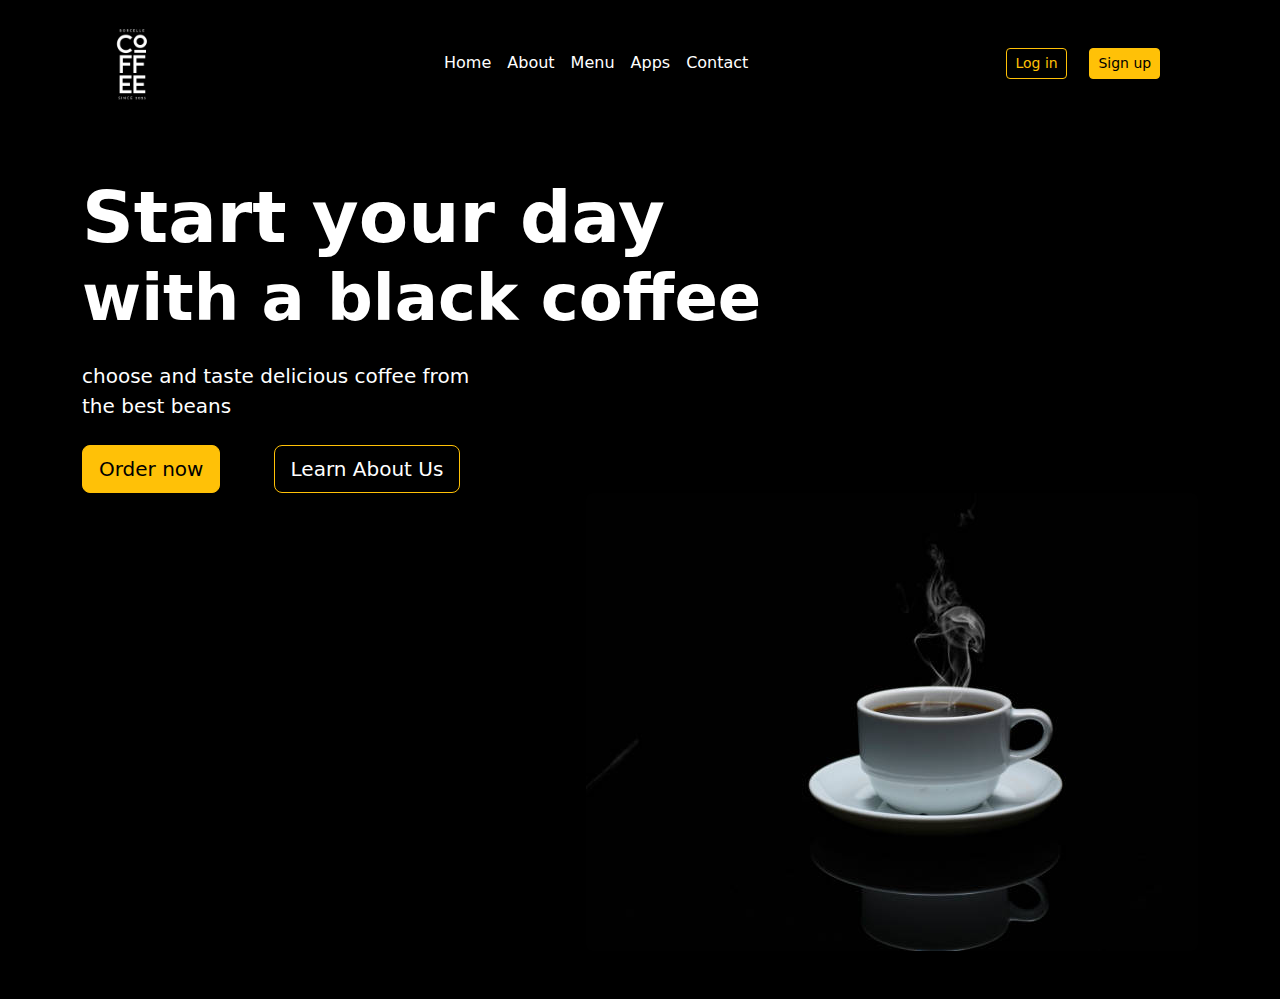
==== index.html @ 04ffe5dd "first commit" ====
<!DOCTYPE html>
<html lang="en">
<head>
    <meta charset="UTF-8">
    <meta name="viewport" content="width=device-width, initial-scale=1.0">
    <link rel="stylesheet" href="https://cdn.jsdelivr.net/npm/bootstrap@5.3.2/dist/css/bootstrap.min.css">
    <link rel="stylesheet" href="styles.css">
    <title>Landing Page</title>
</head>

<body class="bg-black">

   <div class="container bg-transparent ">
        <nav class="navbar navbar-expand-xl justify-content-between bg-transparent"> 
                <a class="navbar-brand" href="">
                    <img src="logo.png" width="100px" alt="logo">
                </a>
            <div class="container-fluid">
            <ul class="navbar-nav mx-auto ">
                <li class="nav-item">
                    <a class="nav-link active text-white" href="#">Home</a>
                </li>
                <li class="nav-item">
                    <a class="nav-link text-white" href="#">About</a>
                </li>
                <li class="nav-item">
                    <a class="nav-link text-white" href="#">Menu</a>
                </li>
                <li class="nav-item">
                    <a class="nav-link text-white" href="#">Apps</a>
                </li>
                <li class="nav-item">
                    <a class="nav-link text-white" href="#">Contact</a>
                </li>
            </ul>
            </div>
            <ul class="navbar-nav mx-auto">
                <li class="nav-item">
                    <span class="container-fluid">
                    <a  type="button" href="#" class="btn btn-outline-warning me-3 btn-sm">Log in</a>
                    </span>
                </li>
                <li class="nav-item">
                    <span class="container-fluid">
                        <a  type="button" href="#" class="btn btn-outline-warning active text-black me-5 btn-sm">Sign up</a>
                    </span>
                </li>
            </ul>
        </nav>
    </div>

    <section class="hero my-5">
        <div class="container-lg">
            <div class="row justify-content-center align-items-center d-flex">
                <div class="co-md-3 text-center text-md-start">
                    <h1>
                        <div class="display-2 text-white fw-bold">Start your day</div>
                        <div class="display-3 text-white fw-bold">with a black coffee</div>
                    </h1>
                    <p class="lead display-7 my-4 text-white">choose and taste delicious coffee from <br> the best beans</p>
                    <a href="#" class="btn btn-outline-warning active me-5 text-black btn-lg">Order now</a>
                    <a href="#" class="btn btn-outline-warning me-3 text-white btn-lg">Learn About Us</a>
                </div>
                <div class="co-md-9 text-center ">
                    <img class="img-fluid rounded float-end" src="/static/bgc.jpg" alt="bg cover">
                </div>
            </div>
        </div>
    </section>
</body>
</html>
---- styles.css ----
.bgcover{
    width: 650px;
    float: left;
}
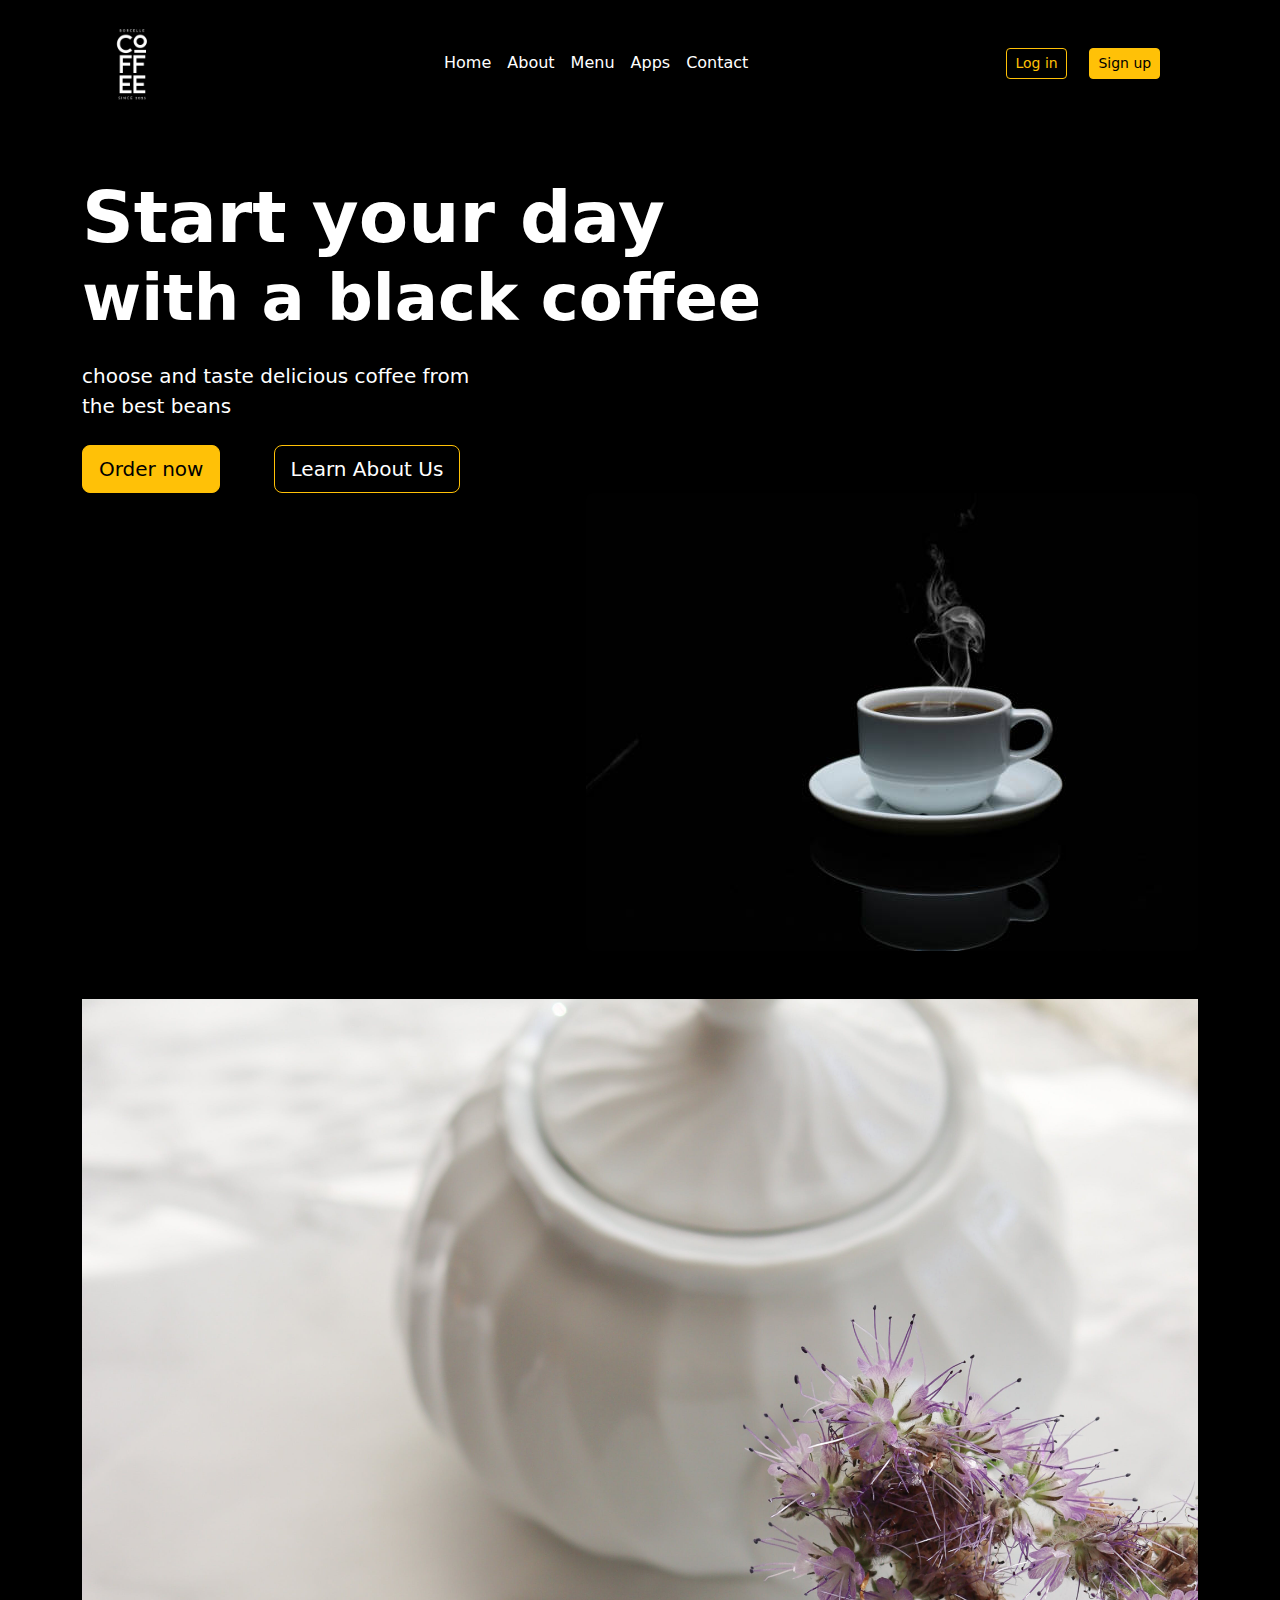
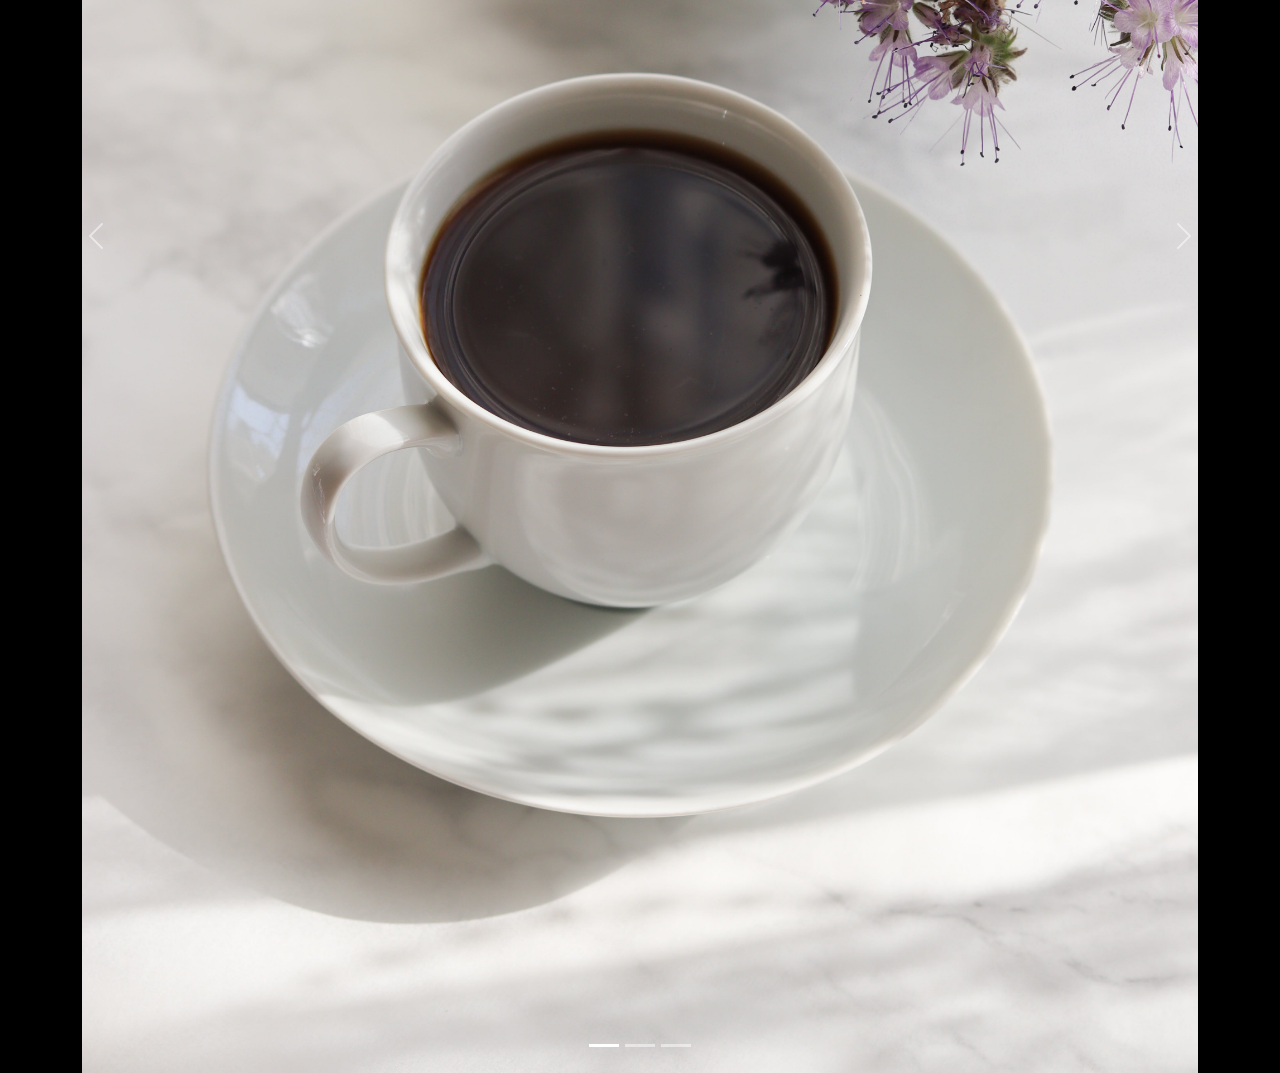
==== commit 1b07bc52: "second commit" ====
--- a/index.html
+++ b/index.html
@@ -9,7 +9,7 @@
 </head>
 
 <body class="bg-black">
-
+    
    <div class="container bg-transparent ">
         <nav class="navbar navbar-expand-xl justify-content-between bg-transparent"> 
                 <a class="navbar-brand" href="">
@@ -67,5 +67,39 @@
             </div>
         </div>
     </section>
+
+    <div id="carouselExampleIndicators" class="carousel slide">
+        <div class="carousel-indicators">
+          <button type="button" data-bs-target="#carouselExampleIndicators" data-bs-slide-to="0" class="active" aria-current="true" aria-label="Slide 1"></button>
+          <button type="button" data-bs-target="#carouselExampleIndicators" data-bs-slide-to="1" aria-label="Slide 2"></button>
+          <button type="button" data-bs-target="#carouselExampleIndicators" data-bs-slide-to="2" aria-label="Slide 3"></button>
+        </div>
+        <div class="carousel-inner">
+            <div class="container">
+                <div class="carousel-item active">
+                    <img class="img-fluid" src="/static/americano.jpg" class="d-block w-100" alt="americano">
+                </div>
+            </div>
+            <div class="container">
+                <div class="carousel-item">
+                    <img src="/static/cappuccino.jpg" class="d-block w-100" alt="cappuccino">
+                </div>
+            </div>
+            <div class="container">
+                <div class="carousel-item">
+                    <img src="/static/espresso.jpg" class="d-block w-100" alt="espresso">
+                </div>
+            </div>
+        </div>
+        <button class="carousel-control-prev" type="button" data-bs-target="#carouselExampleIndicators" data-bs-slide="prev">
+          <span class="carousel-control-prev-icon" aria-hidden="true"></span>
+          <span class="visually-hidden">Previous</span>
+        </button>
+        <button class="carousel-control-next" type="button" data-bs-target="#carouselExampleIndicators" data-bs-slide="next">
+          <span class="carousel-control-next-icon" aria-hidden="true"></span>
+          <span class="visually-hidden">Next</span>
+        </button>
+      </div>
+    </div>
 </body>
 </html>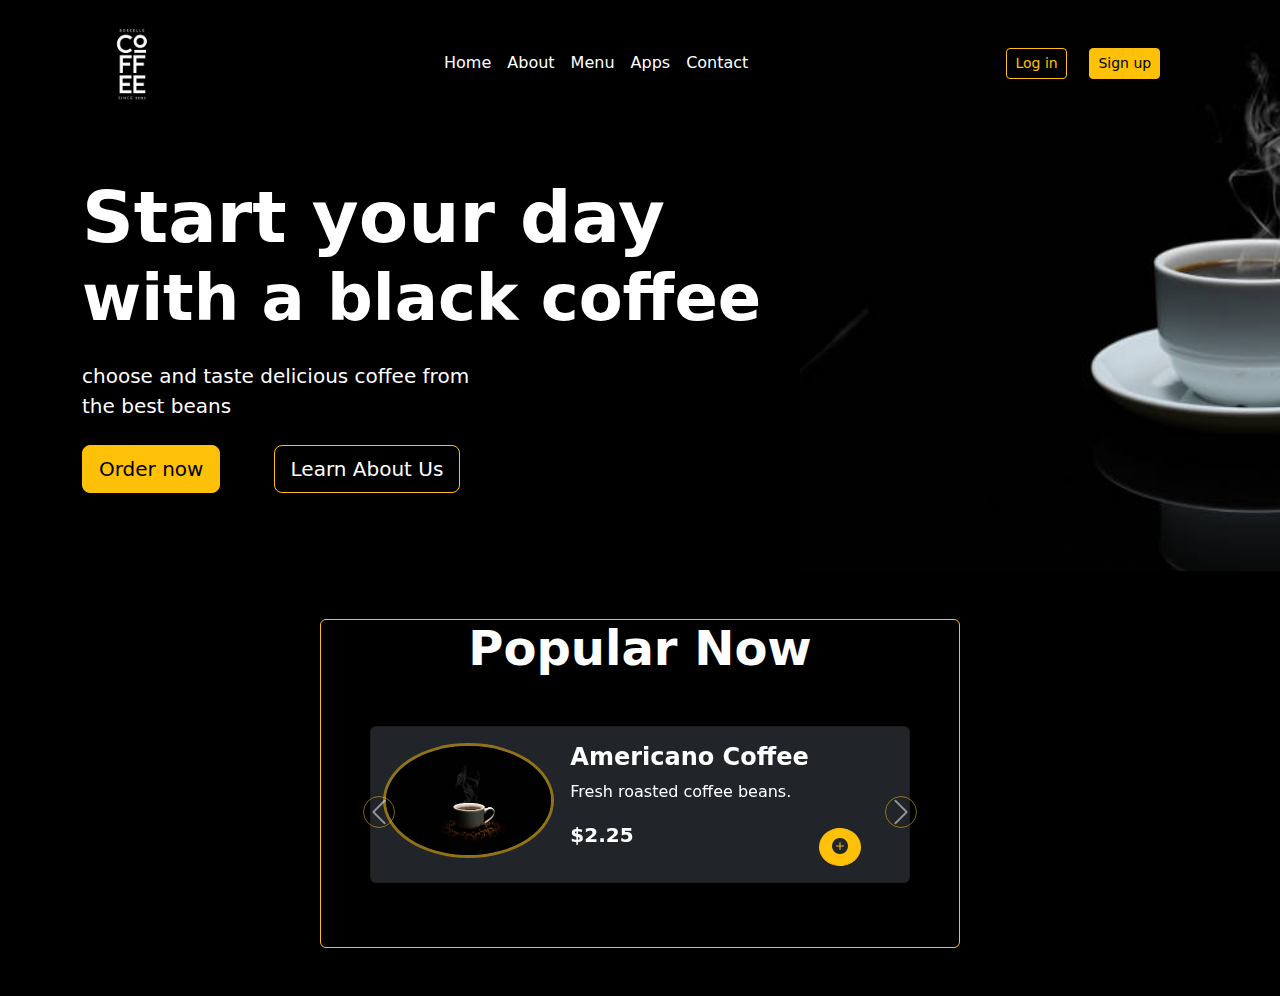
==== commit 8733aab7: "fixed carousel" ====
--- a/index.html
+++ b/index.html
@@ -4,102 +4,152 @@
     <meta charset="UTF-8">
     <meta name="viewport" content="width=device-width, initial-scale=1.0">
     <link rel="stylesheet" href="https://cdn.jsdelivr.net/npm/bootstrap@5.3.2/dist/css/bootstrap.min.css">
+    <script src="https://cdn.jsdelivr.net/npm/bootstrap@5.3.2/dist/js/bootstrap.bundle.min.js" integrity="sha384-C6RzsynM9kWDrMNeT87bh95OGNyZPhcTNXj1NW7RuBCsyN/o0jlpcV8Qyq46cDfL" crossorigin="anonymous"></script>
+    <link rel="stylesheet" href="https://cdn.jsdelivr.net/npm/bootstrap-icons@1.11.3/font/bootstrap-icons.min.css">
     <link rel="stylesheet" href="styles.css">
     <title>Landing Page</title>
 </head>
 
 <body class="bg-black">
-    
-   <div class="container bg-transparent ">
-        <nav class="navbar navbar-expand-xl justify-content-between bg-transparent"> 
-                <a class="navbar-brand" href="">
-                    <img src="logo.png" width="100px" alt="logo">
-                </a>
-            <div class="container-fluid">
-            <ul class="navbar-nav mx-auto ">
-                <li class="nav-item">
-                    <a class="nav-link active text-white" href="#">Home</a>
-                </li>
-                <li class="nav-item">
-                    <a class="nav-link text-white" href="#">About</a>
-                </li>
-                <li class="nav-item">
-                    <a class="nav-link text-white" href="#">Menu</a>
-                </li>
-                <li class="nav-item">
-                    <a class="nav-link text-white" href="#">Apps</a>
-                </li>
-                <li class="nav-item">
-                    <a class="nav-link text-white" href="#">Contact</a>
-                </li>
-            </ul>
+    <div class=" bg-image container-fluid bg-transparet" >
+        <div class="container bg-transparent ">
+            <nav class="navbar navbar-expand-xl justify-content-between bg-transparent"> 
+                    <a class="navbar-brand" href="">
+                        <img src="logo.png" width="100px" alt="logo">
+                    </a>
+                <div class="container-fluid">
+                <ul class="navbar-nav mx-auto ">
+                    <li class="nav-item">
+                        <a class="nav-link active text-white" href="#">Home</a>
+                    </li>
+                    <li class="nav-item">
+                        <a class="nav-link text-white" href="#">About</a>
+                    </li>
+                    <li class="nav-item">
+                        <a class="nav-link text-white" href="#">Menu</a>
+                    </li>
+                    <li class="nav-item">
+                        <a class="nav-link text-white" href="#">Apps</a>
+                    </li>
+                    <li class="nav-item">
+                        <a class="nav-link text-white" href="#">Contact</a>
+                    </li>
+                </ul>
+                </div>
+                <ul class="navbar-nav mx-auto">
+                    <li class="nav-item">
+                        <span class="container-fluid">
+                        <a  type="button" href="#" class="btn btn-outline-warning me-3 btn-sm">Log in</a>
+                        </span>
+                    </li>
+                    <li class="nav-item">
+                        <span class="container-fluid">
+                            <a  type="button" href="#" class="btn btn-outline-warning active text-black me-5 btn-sm">Sign up</a>
+                        </span>
+                    </li>
+                </ul>
+            </nav>
+        </div>
+
+        <section class="hero my-5">
+            <div class="container-lg">
+                <div class="row justify-content-center align-items-center d-flex">
+                    <div class="co-md-3 text-center text-md-start">
+                        <h1>
+                            <div class="display-2 text-white fw-bold">Start your day</div>
+                            <div class="display-3 text-white fw-bold">with a black coffee</div>
+                        </h1>
+                        <p class="lead display-7 my-4 text-white">choose and taste delicious coffee from <br> the best beans</p>
+                        <a href="#" class="btn btn-outline-warning active me-5 text-black btn-lg">Order now</a>
+                        <a href="#" class="btn btn-outline-warning me-3 text-white btn-lg">Learn About Us</a>
+                    </div>
+                </div>
             </div>
-            <ul class="navbar-nav mx-auto">
-                <li class="nav-item">
-                    <span class="container-fluid">
-                    <a  type="button" href="#" class="btn btn-outline-warning me-3 btn-sm">Log in</a>
-                    </span>
-                </li>
-                <li class="nav-item">
-                    <span class="container-fluid">
-                        <a  type="button" href="#" class="btn btn-outline-warning active text-black me-5 btn-sm">Sign up</a>
-                    </span>
-                </li>
-            </ul>
-        </nav>
+        </section>
     </div>
 
-    <section class="hero my-5">
-        <div class="container-lg">
-            <div class="row justify-content-center align-items-center d-flex">
-                <div class="co-md-3 text-center text-md-start">
-                    <h1>
-                        <div class="display-2 text-white fw-bold">Start your day</div>
-                        <div class="display-3 text-white fw-bold">with a black coffee</div>
-                    </h1>
-                    <p class="lead display-7 my-4 text-white">choose and taste delicious coffee from <br> the best beans</p>
-                    <a href="#" class="btn btn-outline-warning active me-5 text-black btn-lg">Order now</a>
-                    <a href="#" class="btn btn-outline-warning me-3 text-white btn-lg">Learn About Us</a>
+    <div class="container border rounded border-warning my-5 w-50">       
+            <h1 class="text-center display-5 text-white fw-bold ">Popular Now</h1>
+        <div id="carouselExample" class="carousel slide container my-5 " data-bs-slide="carousel">
+                <div class="carousel-inner">
+                    <div class="carousel-item active">
+                            <div class="row justify-content-center">
+                                <div class="card mb-3 bg-dark" style="max-width: 540px; min-height: 150px;">
+                                    <div class="row g-0">
+                                      <div class="col-md-4">
+                                        <img src="/static/bgcc.jpg" alt="Americano" class="img-fluid rounded-circle my-3 border border-warning border-3 border-opacity-50"/>
+                                      </div>
+                                      <div class="col-md-8">
+                                        <div class="card-body">
+                                          <h5 class="card-title fw-bold text-white fs-4">Americano Coffee</h5>
+                                          <p class="card-text text-white">
+                                            Fresh roasted coffee beans.
+                                          </p>
+                                          <p class="card-text"><small class="text-white fw-bold fs-5">$2.25</small></p>
+                                          <span><a href="1.html" class="btn btn-outline-warning active text-dark rounded-circle position-absolute bottom-0 end-0 me-5 mb-3"><i class="bi bi-plus-circle-fill"></i></a></span>
+                                        </div>
+                                      </div>
+                                    </div>
+                                  </div>
+                            </div>  
+                    </div>
+                    <div class="carousel-item">
+                        <div class="row justify-content-center">
+                            <div class="card mb-3 bg-dark" style="max-width: 540px;">
+                                <div class="row g-0">
+                                  <div class="col-md-4">
+                                    <img src="/static/espresso.jpg" alt="espresso" class="img-fluid rounded-circle my-3 border border-warning border-3  border-opacity-50"/>
+                                  </div>
+                                  <div class="col-md-8">
+                                    <div class="card-body">
+                                      <h5 class="card-title fw-bold text-white fs-4">Espresso Coffee</h5>
+                                      <p class="text-white card-text">
+                                            Strong espresso shot to kick start your day.
+                                      </p>
+                                      <p class="card-text">
+                                        <small class=" fw-bold text-white fs-5">$2.5</small>
+                                        <span><a href="#" class="btn btn-outline-warning active text-dark rounded-circle position-absolute bottom-0 end-0 me-5 mb-3"><i class="bi bi-plus-circle-fill"></i></ion-icon></a></span>
+                                      </p>
+                                    </div>
+                                  </div>
+                                </div>
+                              </div>
+                        </div>
+                    </div>
+                    <div class="carousel-item">
+                        <div class="row justify-content-center">
+                            <div class="card mb-3 bg-dark" style="max-width: 540px;">
+                                <div class="row g-0">
+                                  <div class="col-md-4">
+                                    <img src="/static/cappuccino.jpg" alt="cappuccino" class="img-fluid rounded-circle my-3 border border-warning border-3 border-opacity-50"/>
+                                  </div>
+                                  <div class="col-md-8">
+                                    <div class="card-body">
+                                      <h5 class="card-title fw-bold text-white fs-4">Cappuccino Coffee</h5>
+                                      <p class="card-text text-white">
+                                        With milk foam.
+                                      </p>
+                                      <p class="card-text">
+                                        <small class="text-white fw-bold fs-5">$3.0</small>
+                                        <span><a href="#" class="btn btn-outline-warning active text-dark rounded-circle position-absolute bottom-0 end-0 me-5 mb-3"><i class="bi bi-plus-circle-fill"></i></ion-icon></a></span>
+                                      </p>
+                                    </div>
+                                  </div>
+                                </div>
+                              </div>
+                        </div>
+                    </div>
                 </div>
-                <div class="co-md-9 text-center ">
-                    <img class="img-fluid rounded float-end" src="/static/bgc.jpg" alt="bg cover">
-                </div>
-            </div>
+                    <button class="carousel-control-prev" type="button" data-bs-target="#carouselExample" data-bs-slide="prev">
+                        <span class=" btn btn-outline-warning rounded-circle carousel-control-prev-icon" aria-hidden="true"></span>
+                            <span class="visually-hidden">Previous</span>
+                    </button>
+                    <button class="carousel-control-next " type="button" data-bs-target="#carouselExample" data-bs-slide="next">
+                        <span class="carousel-control-next-icon btn btn-outline-warning rounded-circle " aria-hidden="true"></span>
+                        <span class="visually-hidden">Next</span>
+                    </button>
         </div>
-    </section>
-
-    <div id="carouselExampleIndicators" class="carousel slide">
-        <div class="carousel-indicators">
-          <button type="button" data-bs-target="#carouselExampleIndicators" data-bs-slide-to="0" class="active" aria-current="true" aria-label="Slide 1"></button>
-          <button type="button" data-bs-target="#carouselExampleIndicators" data-bs-slide-to="1" aria-label="Slide 2"></button>
-          <button type="button" data-bs-target="#carouselExampleIndicators" data-bs-slide-to="2" aria-label="Slide 3"></button>
-        </div>
-        <div class="carousel-inner">
-            <div class="container">
-                <div class="carousel-item active">
-                    <img class="img-fluid" src="/static/americano.jpg" class="d-block w-100" alt="americano">
-                </div>
-            </div>
-            <div class="container">
-                <div class="carousel-item">
-                    <img src="/static/cappuccino.jpg" class="d-block w-100" alt="cappuccino">
-                </div>
-            </div>
-            <div class="container">
-                <div class="carousel-item">
-                    <img src="/static/espresso.jpg" class="d-block w-100" alt="espresso">
-                </div>
-            </div>
-        </div>
-        <button class="carousel-control-prev" type="button" data-bs-target="#carouselExampleIndicators" data-bs-slide="prev">
-          <span class="carousel-control-prev-icon" aria-hidden="true"></span>
-          <span class="visually-hidden">Previous</span>
-        </button>
-        <button class="carousel-control-next" type="button" data-bs-target="#carouselExampleIndicators" data-bs-slide="next">
-          <span class="carousel-control-next-icon" aria-hidden="true"></span>
-          <span class="visually-hidden">Next</span>
-        </button>
-      </div>
     </div>
+    
 </body>
-</html>+</html>
--- a/styles.css
+++ b/styles.css
@@ -1,4 +1,8 @@
-.bgcover{
-    width: 650px;
-    float: left;
-}+.bg-image{
+    background-image: url('./static/bgc.jpg');
+    background-repeat: no-repeat;
+    background-position: 50rem;
+    background-size: 50rem;
+    padding-bottom: 30px;
+    
+}
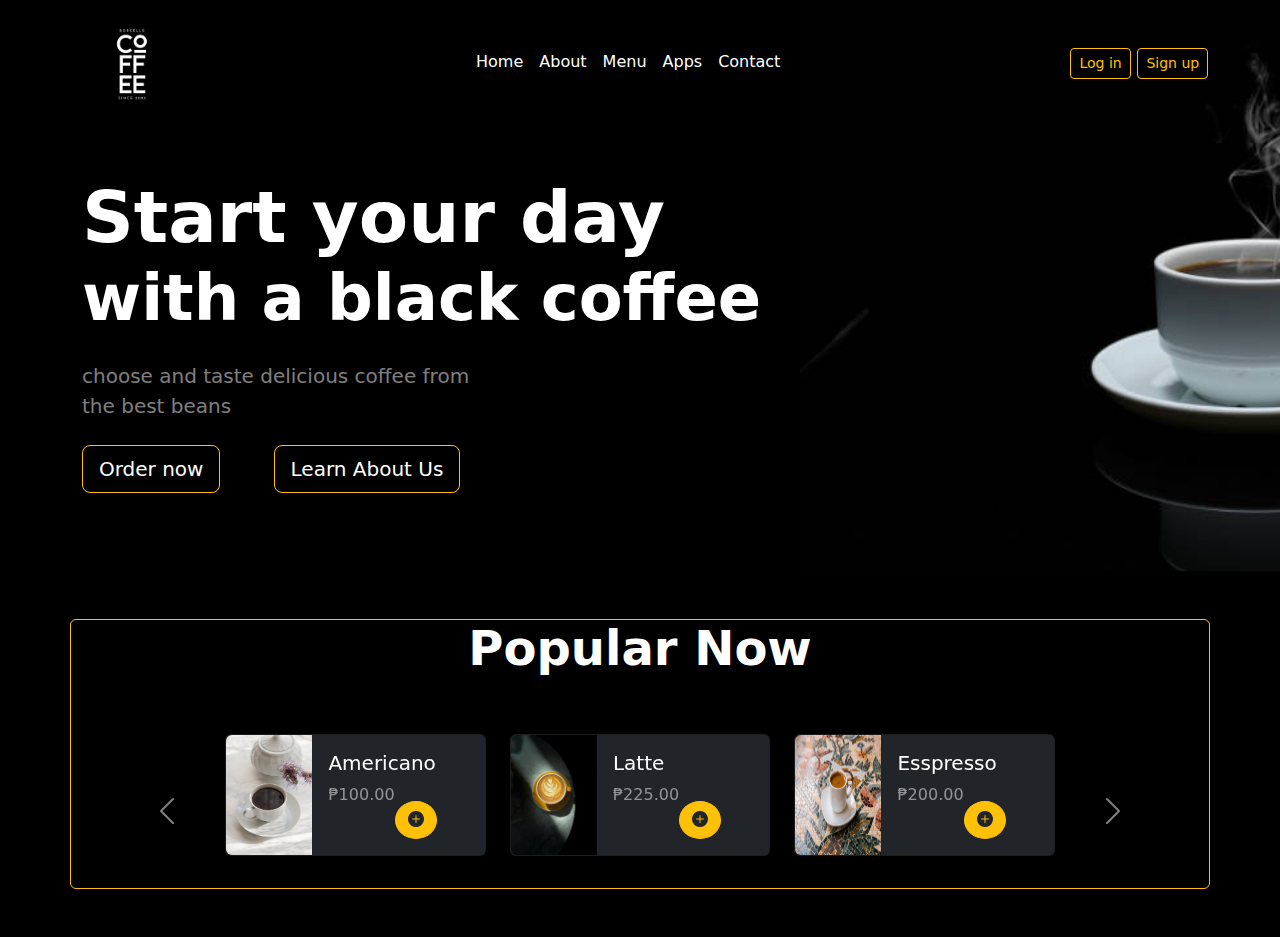
==== commit 1858b625: "login and signup" ====
--- a/index.html
+++ b/index.html
@@ -15,12 +15,12 @@
         <div class="container bg-transparent ">
             <nav class="navbar navbar-expand-xl justify-content-between bg-transparent"> 
                     <a class="navbar-brand" href="">
-                        <img src="logo.png" width="100px" alt="logo">
+                        <img src="static/logo.png" width="100px" alt="logo">
                     </a>
                 <div class="container-fluid">
-                <ul class="navbar-nav mx-auto ">
+                <ul class="nav nav-underline mx-auto ">
                     <li class="nav-item">
-                        <a class="nav-link active text-white" href="#">Home</a>
+                        <a class="nav-link text-white" href="#">Home</a>
                     </li>
                     <li class="nav-item">
                         <a class="nav-link text-white" href="#">About</a>
@@ -34,17 +34,17 @@
                     <li class="nav-item">
                         <a class="nav-link text-white" href="#">Contact</a>
                     </li>
-                </ul>
+                </ul> 
                 </div>
                 <ul class="navbar-nav mx-auto">
                     <li class="nav-item">
                         <span class="container-fluid">
-                        <a  type="button" href="#" class="btn btn-outline-warning me-3 btn-sm">Log in</a>
+                        <a  type="button" href="#" class="btn btn-outline-warning btn-sm">Log in</a>
                         </span>
                     </li>
                     <li class="nav-item">
                         <span class="container-fluid">
-                            <a  type="button" href="#" class="btn btn-outline-warning active text-black me-5 btn-sm">Sign up</a>
+                            <a  type="button" href="#" class="btn btn-outline-warning btn-sm">Sign up</a>
                         </span>
                     </li>
                 </ul>
@@ -59,8 +59,8 @@
                             <div class="display-2 text-white fw-bold">Start your day</div>
                             <div class="display-3 text-white fw-bold">with a black coffee</div>
                         </h1>
-                        <p class="lead display-7 my-4 text-white">choose and taste delicious coffee from <br> the best beans</p>
-                        <a href="#" class="btn btn-outline-warning active me-5 text-black btn-lg">Order now</a>
+                        <p class="lead display-7 my-4 text-white-50">choose and taste delicious coffee from <br> the best beans</p>
+                        <a href="#" class="btn btn-outline-warning me-5 text-white btn-lg">Order now</a>
                         <a href="#" class="btn btn-outline-warning me-3 text-white btn-lg">Learn About Us</a>
                     </div>
                 </div>
@@ -68,88 +68,132 @@
         </section>
     </div>
 
-    <div class="container border rounded border-warning my-5 w-50">       
-            <h1 class="text-center display-5 text-white fw-bold ">Popular Now</h1>
-        <div id="carouselExample" class="carousel slide container my-5 " data-bs-slide="carousel">
-                <div class="carousel-inner">
-                    <div class="carousel-item active">
-                            <div class="row justify-content-center">
-                                <div class="card mb-3 bg-dark" style="max-width: 540px; min-height: 150px;">
-                                    <div class="row g-0">
-                                      <div class="col-md-4">
-                                        <img src="/static/bgcc.jpg" alt="Americano" class="img-fluid rounded-circle my-3 border border-warning border-3 border-opacity-50"/>
-                                      </div>
-                                      <div class="col-md-8">
+    <div class="container border rounded border-warning my-5 ">       
+            <h1 class="text-center display-5 text-white fw-bold pb-5">Popular Now</h1>
+           <div id="carouselExample" class="carousel slide">
+            <div class="carousel-inner pb-3">
+                <div class="carousel-item active">
+                  <div class="row justify-content-center">
+                        <!-- card 1 -->
+                        <div class="col-md-3">
+                            <div class="card mb-3 bg-dark" style="max-width: 300px;">
+                                <div class="row g-0">
+                                    <div class="col-md-4">
+                                        <img src="static/americano.jpg" class="img-fluid rounded-start" alt="..." style="width: 120px; height: 120px;">
+                                    </div>
+                                    <div class="col-md-8">
                                         <div class="card-body">
-                                          <h5 class="card-title fw-bold text-white fs-4">Americano Coffee</h5>
-                                          <p class="card-text text-white">
-                                            Fresh roasted coffee beans.
-                                          </p>
-                                          <p class="card-text"><small class="text-white fw-bold fs-5">$2.25</small></p>
-                                          <span><a href="1.html" class="btn btn-outline-warning active text-dark rounded-circle position-absolute bottom-0 end-0 me-5 mb-3"><i class="bi bi-plus-circle-fill"></i></a></span>
+                                            <h5 class="card-title text-white">Americano</h5>
+                                            <p class="card-text text-white-50">₱100.00</p>
+                                            <span><a href="#" class="btn btn-outline-warning active text-dark rounded-circle position-absolute bottom-0 end-0 me-5 mb-3"><i class="bi bi-plus-circle-fill"></i></a></span>
                                         </div>
-                                      </div>
                                     </div>
-                                  </div>
-                            </div>  
-                    </div>
-                    <div class="carousel-item">
-                        <div class="row justify-content-center">
-                            <div class="card mb-3 bg-dark" style="max-width: 540px;">
+                                </div>
+                            </div>
+                        </div>
+                        <!-- card 2 -->
+                        <div class="col-md-3">
+                            <div class="card mb-3 bg-dark" style="max-width: 300px;">
                                 <div class="row g-0">
-                                  <div class="col-md-4">
-                                    <img src="/static/espresso.jpg" alt="espresso" class="img-fluid rounded-circle my-3 border border-warning border-3  border-opacity-50"/>
-                                  </div>
-                                  <div class="col-md-8">
-                                    <div class="card-body">
-                                      <h5 class="card-title fw-bold text-white fs-4">Espresso Coffee</h5>
-                                      <p class="text-white card-text">
-                                            Strong espresso shot to kick start your day.
-                                      </p>
-                                      <p class="card-text">
-                                        <small class=" fw-bold text-white fs-5">$2.5</small>
-                                        <span><a href="#" class="btn btn-outline-warning active text-dark rounded-circle position-absolute bottom-0 end-0 me-5 mb-3"><i class="bi bi-plus-circle-fill"></i></ion-icon></a></span>
-                                      </p>
+                                    <div class="col-md-4">
+                                        <img src="static/latte.jpg" class="img-fluid rounded-start" alt="..." style="width: 120px; height: 120px;">
                                     </div>
-                                  </div>
+                                    <div class="col-md-8">
+                                        <div class="card-body">
+                                            <h5 class="card-title text-white">Latte</h5>
+                                            <p class="card-text text-white-50">₱225.00</p>
+                                            <span><a href="#" class="btn btn-outline-warning active text-dark rounded-circle position-absolute bottom-0 end-0 me-5 mb-3"><i class="bi bi-plus-circle-fill"></i></a></span>
+                                        </div>
+                                    </div>
                                 </div>
-                              </div>
+                            </div>
                         </div>
-                    </div>
-                    <div class="carousel-item">
-                        <div class="row justify-content-center">
-                            <div class="card mb-3 bg-dark" style="max-width: 540px;">
+                        <!-- card 3 -->
+                        <div class="col-md-3">
+                            <div class="card mb-3 bg-dark" style="max-width: 300px;">
                                 <div class="row g-0">
-                                  <div class="col-md-4">
-                                    <img src="/static/cappuccino.jpg" alt="cappuccino" class="img-fluid rounded-circle my-3 border border-warning border-3 border-opacity-50"/>
-                                  </div>
-                                  <div class="col-md-8">
-                                    <div class="card-body">
-                                      <h5 class="card-title fw-bold text-white fs-4">Cappuccino Coffee</h5>
-                                      <p class="card-text text-white">
-                                        With milk foam.
-                                      </p>
-                                      <p class="card-text">
-                                        <small class="text-white fw-bold fs-5">$3.0</small>
-                                        <span><a href="#" class="btn btn-outline-warning active text-dark rounded-circle position-absolute bottom-0 end-0 me-5 mb-3"><i class="bi bi-plus-circle-fill"></i></ion-icon></a></span>
-                                      </p>
+                                    <div class="col-md-4">
+                                        <img src="static/espresso.jpg" class="img-fluid rounded-start" alt="..." style="width: 120px; height: 120px;">
                                     </div>
-                                  </div>
+                                    <div class="col-md-8">
+                                        <div class="card-body">
+                                            <h5 class="card-title text-white">Esspresso</h5>
+                                            <p class="card-text text-white-50">₱200.00</p>
+                                            <span><a href="#" class="btn btn-outline-warning active text-dark rounded-circle position-absolute bottom-0 end-0 me-5 mb-3"><i class="bi bi-plus-circle-fill"></i></a></span>
+                                        </div>
+                                    </div>
                                 </div>
-                              </div>
+                            </div>
                         </div>
                     </div>
                 </div>
-                    <button class="carousel-control-prev" type="button" data-bs-target="#carouselExample" data-bs-slide="prev">
-                        <span class=" btn btn-outline-warning rounded-circle carousel-control-prev-icon" aria-hidden="true"></span>
-                            <span class="visually-hidden">Previous</span>
-                    </button>
-                    <button class="carousel-control-next " type="button" data-bs-target="#carouselExample" data-bs-slide="next">
-                        <span class="carousel-control-next-icon btn btn-outline-warning rounded-circle " aria-hidden="true"></span>
-                        <span class="visually-hidden">Next</span>
-                    </button>
+                <div class="carousel-item">
+                    <div class="row justify-content-center">
+                        <!-- card 1 -->
+                        <div class="col-md-3">
+                            <div class="card mb-3 bg-dark" style="max-width: 300px;">
+                                <div class="row g-0">
+                                    <div class="col-md-4">
+                                        <img src="static/iced.jpg" class="img-fluid rounded-start" alt="..." style="width: 120px; height: 120px;">
+                                    </div>
+                                    <div class="col-md-8">
+                                        <div class="card-body">
+                                            <h5 class="card-title text-white">Iced Coffee</h5>
+                                            <p class="card-text text-white-50">₱105.00</p>
+                                            <span><a href="#" class="btn btn-outline-warning active text-dark rounded-circle position-absolute bottom-0 end-0 me-5 mb-3"><i class="bi bi-plus-circle-fill"></i></a></span>
+                                        </div>
+                                    </div>
+                                </div>
+                            </div>
+                        </div>
+                        <!-- card 2 -->
+                        <div class="col-md-3">
+                            <div class="card mb-3 bg-dark" style="max-width: 300px;">
+                                <div class="row g-0">
+                                    <div class="col-md-4">
+                                        <img src="static/cappuccino.jpg" class="img-fluid rounded-start" alt="..." style="width: 120px; height: 120px;">
+                                    </div>
+                                    <div class="col-md-8">
+                                        <div class="card-body">
+                                            <h5 class="card-title text-white">Cappuccino</h5>
+                                            <p class="card-text text-white-50">₱230.00</p>
+                                            <span><a href="#" class="btn btn-outline-warning active text-dark rounded-circle position-absolute bottom-0 end-0 me-5 mb-3"><i class="bi bi-plus-circle-fill"></i></a></span>
+                                        </div>
+                                    </div>
+                                </div>
+                            </div>
+                        </div>
+                        <!-- card 3 -->
+                        <div class="col-md-3">
+                            <div class="card mb-3 bg-dark" style="max-width: 300px;">
+                                <div class="row g-0">
+                                    <div class="col-md-4">
+                                        <img src="static/frappuccino.jpg" class="img-fluid rounded-start" alt="..." style="width: 120px; height: 120px;">
+                                    </div>
+                                    <div class="col-md-8">
+                                        <div class="card-body">
+                                            <h5 class="card-title text-white">Frappuccino</h5>
+                                            <p class="card-text text-white-50">₱50.00</p>
+                                            <span><a href="#" class="btn btn-outline-warning active text-dark rounded-circle position-absolute bottom-0 end-0 me-5 mb-3"><i class="bi bi-plus-circle-fill"></i></a></span>
+                                        </div>
+                                    </div>
+                                </div>
+                            </div>
+                        </div>
+                    </div>
+                </div>
+            </div>
+            <button class="carousel-control-prev" type="button" data-bs-target="#carouselExample" data-bs-slide="prev">
+                <span class="carousel-control-prev-icon" aria-hidden="true"></span>
+                <span class="visually-hidden">Previous</span>
+            </button>
+            <button class="carousel-control-next" type="button" data-bs-target="#carouselExample" data-bs-slide="next">
+                <span class="carousel-control-next-icon" aria-hidden="true"></span>
+                <span class="visually-hidden">Next</span>
+            </button>
         </div>
     </div>
+   </div>
     
 </body>
 </html>
